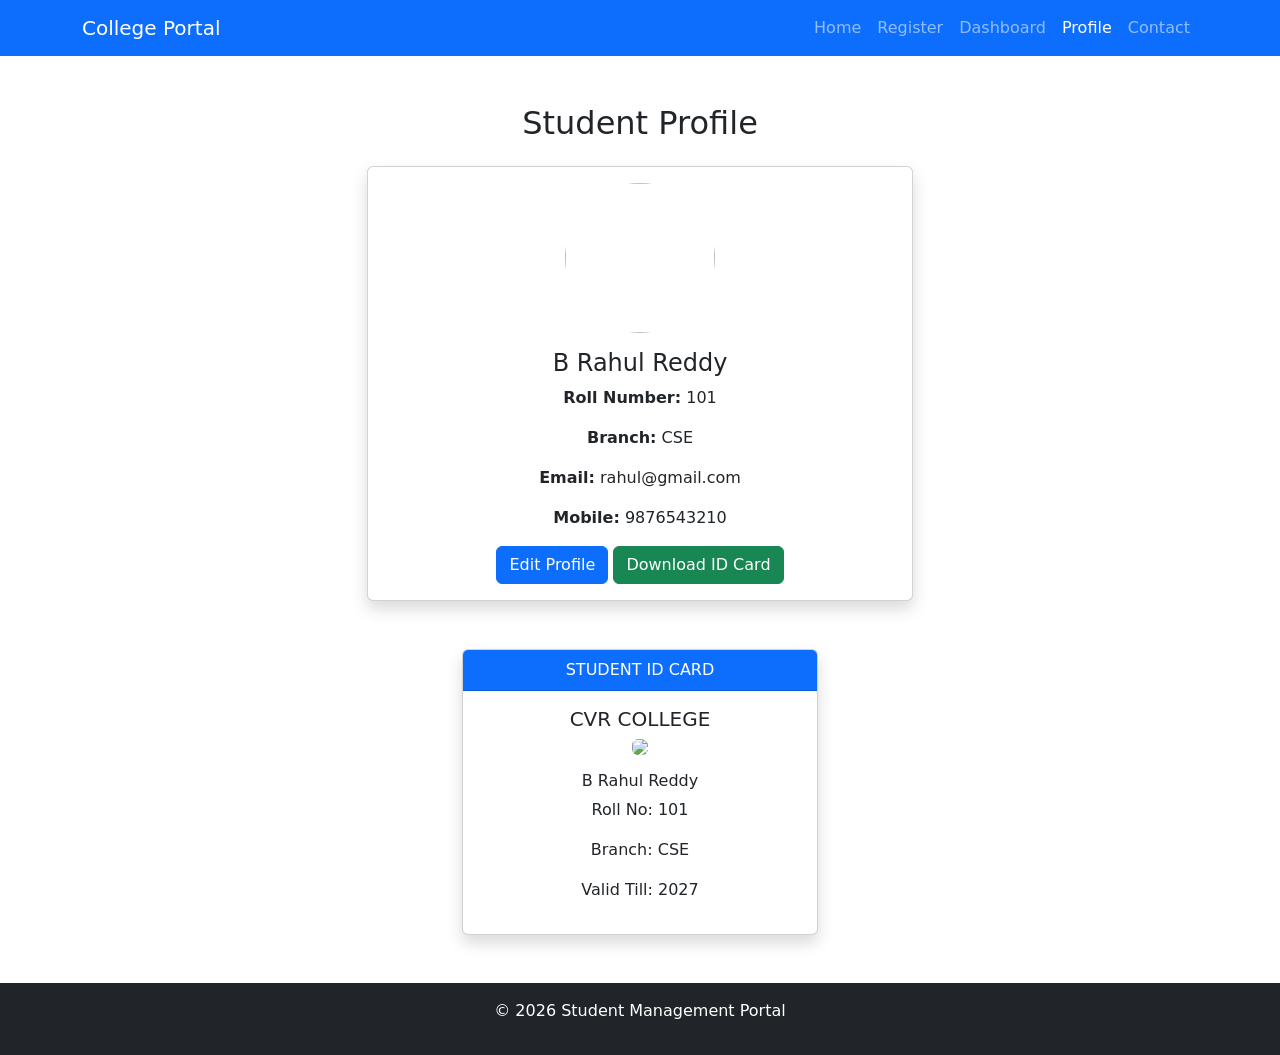
==== profile.html @ f15c9de5 "initial commit" ====
<!DOCTYPE html>
<html lang="en">
<head>
    <meta charset="UTF-8">
    <meta name="viewport" content="width=device-width, initial-scale=1.0">
    <title>Student Profile</title>

    <link href="https://cdn.jsdelivr.net/npm/bootstrap@5.3.3/dist/css/bootstrap.min.css" rel="stylesheet">
    <link rel="stylesheet" href="style.css">
</head>
<body>

<nav class="navbar navbar-expand-lg navbar-dark bg-primary">
    <div class="container">
        <a class="navbar-brand" href="index.html">College Portal</a>

        <button class="navbar-toggler" type="button" data-bs-toggle="collapse" data-bs-target="#menu">
            <span class="navbar-toggler-icon"></span>
        </button>

        <div class="collapse navbar-collapse" id="menu">
            <ul class="navbar-nav ms-auto">

                <li class="nav-item">
                    <a class="nav-link" href="index.html">Home</a>
                </li>

                <li class="nav-item">
                    <a class="nav-link" href="register.html">Register</a>
                </li>

                <li class="nav-item">
                    <a class="nav-link" href="dashboard.html">Dashboard</a>
                </li>

                <li class="nav-item">
                    <a class="nav-link active" href="profile.html">Profile</a>
                </li>

                <li class="nav-item">
                    <a class="nav-link" href="contact.html">Contact</a>
                </li>

            </ul>
        </div>
    </div>
</nav>

<div class="container py-5">

    <h2 class="text-center mb-4">Student Profile</h2>

    <div class="row justify-content-center">

        <div class="col-md-6">

            <div class="card shadow text-center">

                <div class="card-body">

                    <img src="D:\student management portal\rahul.jpg"
                         class="rounded-circle mb-3"
                         width="150"
                         height="150">

                    <h4>B Rahul Reddy</h4>

                    <p><strong>Roll Number:</strong> 101</p>

                    <p><strong>Branch:</strong> CSE</p>

                    <p><strong>Email:</strong> rahul@gmail.com</p>

                    <p><strong>Mobile:</strong> 9876543210</p>

                    <button class="btn btn-primary">
                        Edit Profile
                    </button>

                    <button class="btn btn-success">
                        Download ID Card
                    </button>

                </div>

            </div>

        </div>

    </div>

    <div class="row justify-content-center mt-5">

        <div class="col-md-4">

            <div class="card shadow text-center">

                <div class="card-header bg-primary text-white">
                    STUDENT ID CARD
                </div>

                <div class="card-body">

                    <h5>CVR COLLEGE</h5>

                    <img src="D:\student management portal\rahul.jpg"                         class="rounded mb-3"
                         width="120">

                    <h6>B Rahul Reddy</h6>

                    <p>Roll No: 101</p>

                    <p>Branch: CSE</p>

                    <p>Valid Till: 2027</p>

                </div>

            </div>

        </div>

    </div>

</div>

<footer class="bg-dark text-white text-center p-3">
    <p>© 2026 Student Management Portal</p>
</footer>

<script src="https://cdn.jsdelivr.net/npm/bootstrap@5.3.3/dist/js/bootstrap.bundle.min.js"></script>

</body>
</html>
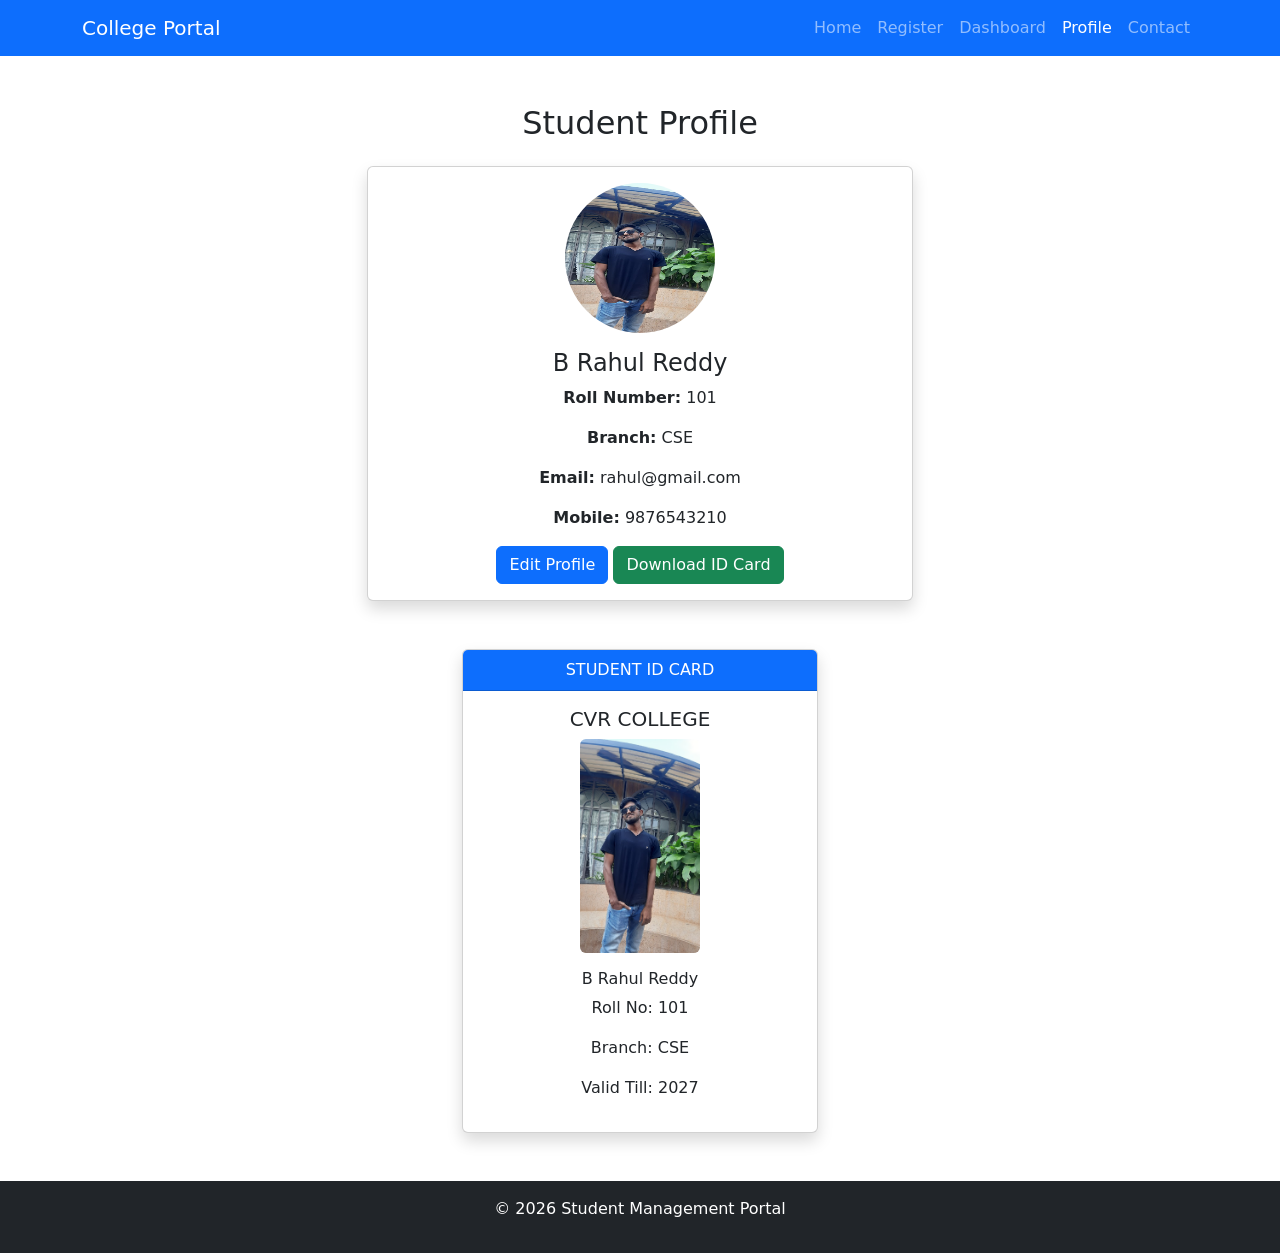
==== commit b15f6ad4: "sec commit" ====
--- a/profile.html
+++ b/profile.html
@@ -58,7 +58,7 @@
 
                 <div class="card-body">
 
-                    <img src="D:\student management portal\rahul.jpg"
+                    <img src="rahul.jpg"
                          class="rounded-circle mb-3"
                          width="150"
                          height="150">
@@ -103,7 +103,7 @@
 
                     <h5>CVR COLLEGE</h5>
 
-                    <img src="D:\student management portal\rahul.jpg"                         class="rounded mb-3"
+                    <img src="rahul.jpg"                         class="rounded mb-3"
                          width="120">
 
                     <h6>B Rahul Reddy</h6>
